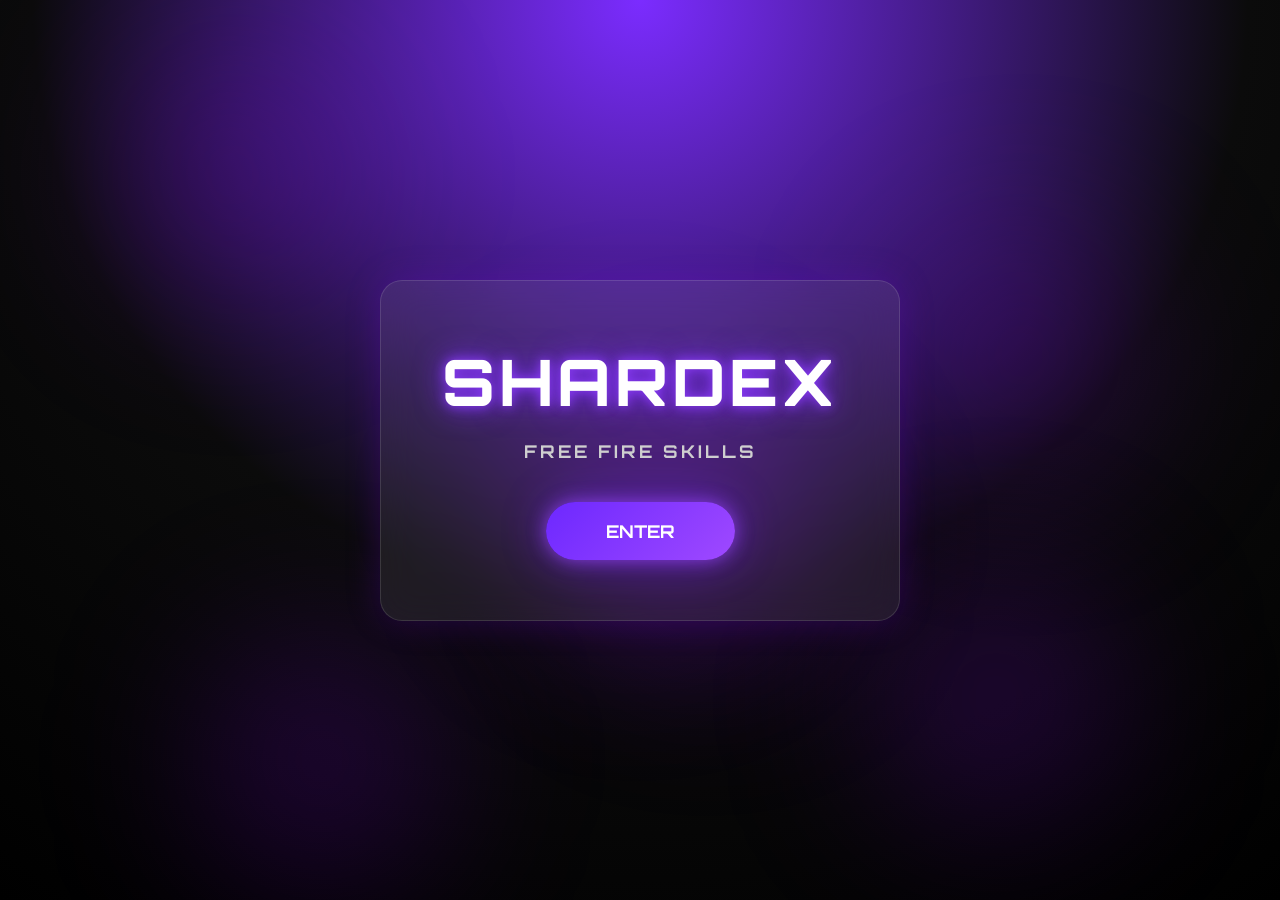
==== index.html @ 10f298be "Replace 'Dimitri' with 'Leon' in the list" ====
<!DOCTYPE html>
<html lang="en">
<head>
    <meta charset="UTF-8">
    <meta name="viewport" content="width=device-width, initial-scale=1.0">

    <title>Shardex FF Skills</title>

    <!-- Orbitron Font -->
    <link href="https://fonts.googleapis.com/css2?family=Orbitron:wght@400;600;700;800&display=swap" rel="stylesheet">

    <!-- CSS -->
    <link rel="stylesheet" href="style.css">
</head>

<body>

<!-- Animated Background -->
<div class="bg-animation">
    <span></span>
    <span></span>
    <span></span>
    <span></span>
    <span></span>
    <span></span>
</div>

<!-- ========================= -->
<!-- HOME PAGE -->
<!-- ========================= -->

<section id="home" class="page active">

    <div class="home-box glass">

        <h1 class="logo">
            SHARDEX
        </h1>

        <h2 class="subtitle">
            FREE FIRE SKILLS
        </h2>

        <button
            class="enter-btn glow-btn"
            onclick="showPage('roles')">

            ENTER

        </button>

    </div>

</section>

<!-- ========================= -->
<!-- ROLE PAGE -->
<!-- ========================= -->

<section id="roles" class="page">

    <button
        class="back-btn"
        onclick="showPage('home')">

        ← Back

    </button>

    <h2 class="page-title">

        SELECT YOUR ROLE

    </h2>

    <div class="role-grid">

        <!-- Rusher -->

        <div
            class="role-card glass"
            onclick="showPage('rusher')">

            <h3>RUSHER</h3>

        </div>

        <!-- Support -->

        <div
            class="role-card glass"
            onclick="showPage('support')">

            <h3>SUPPORT</h3>

        </div>

        <!-- Rifle -->

        <div
            class="role-card glass"
            onclick="showPage('rifle')">

            <h3>RIFLE</h3>

        </div>

        <!-- Sniper -->

        <div
            class="role-card glass"
            onclick="showPage('sniper')">

            <h3>SNIPER</h3>

        </div>

    </div>

</section>

<!-- ========================= -->
<!-- RUSHER PAGE -->
<!-- ========================= -->

<section id="rusher" class="page">

    <button
        class="back-btn"
        onclick="showPage('roles')">

        ← Back

    </button>

    <h2 class="page-title">

        RUSHER

    </h2>

    <div class="skills-wrapper">

        <div class="skill-card glass">

            <h3>Battle Royale</h3>

            <ul>

                <li>Tatsuya (Active)</li>

                <li>Jota</li>

                <li>Miguel</li>

                <li>D-Bee</li>

            </ul>

        </div>

        <div class="skill-card glass">

            <h3>Clash Squad</h3>

            <ul>

                <li>Oscar (Active)</li>

                <li>Jota</li>

                <li>Leon</li>

                <li>Hayato</li>

            </ul>

        </div>

    </div>

</section>
    <!-- ========================= -->
<!-- SUPPORT PAGE -->
<!-- ========================= -->

<section id="support" class="page">

    <button class="back-btn" onclick="showPage('roles')">
        ← Back
    </button>

    <h2 class="page-title">
        SUPPORT
    </h2>

    <div class="skills-wrapper">

        <div class="skill-card glass">

            <h3>Battle Royale</h3>

            <ul>
                <li>Alok (Active)</li>
                <li>Kapella</li>
                <li>Olivia</li>
                <li>Leon</li>
            </ul>

        </div>

        <div class="skill-card glass">

            <h3>Clash Squad</h3>

            <ul>
                <li>Dimitri (Active)</li>
                <li>Kapella</li>
                <li>Leon</li>
                <li>Olivia</li>
            </ul>

        </div>

    </div>

</section>

<!-- ========================= -->
<!-- RIFLE PAGE -->
<!-- ========================= -->

<section id="rifle" class="page">

    <button class="back-btn" onclick="showPage('roles')">
        ← Back
    </button>

    <h2 class="page-title">
        RIFLE
    </h2>

    <div class="skills-wrapper">

        <div class="skill-card glass">

            <h3>Battle Royale</h3>

            <ul>
                <li>Skyler (Active)</li>
                <li>Laura</li>
                <li>Moco</li>
                <li>D-Bee</li>
            </ul>

        </div>

        <div class="skill-card glass">

            <h3>Clash Squad</h3>

            <ul>
                <li>Skyler (Active)</li>
                <li>Laura</li>
                <li>Hayato</li>
                <li>Moco</li>
            </ul>

        </div>

    </div>

</section>

<!-- ========================= -->
<!-- SNIPER PAGE -->
<!-- ========================= -->

<section id="sniper" class="page">

    <button class="back-btn" onclick="showPage('roles')">
        ← Back
    </button>

    <h2 class="page-title">
        SNIPER
    </h2>

    <div class="skills-wrapper">

        <div class="skill-card glass">

            <h3>Battle Royale</h3>

            <ul>
                <li>Iris (Active)</li>
                <li>Laura</li>
                <li>Rafael</li>
                <li>Moco</li>
            </ul>

        </div>

        <div class="skill-card glass">

            <h3>Clash Squad</h3>

            <ul>
                <li>Iris (Active)</li>
                <li>Laura</li>
                <li>Rafael</li>
                <li>Moco</li>
            </ul>

        </div>

    </div>

</section>

<!-- JavaScript -->
<script src="script.js"></script>

</body>
</html>
---- style.css ----
/* ===========================
   SHARDEX FF SKILLS
   PREMIUM GAMING UI
=========================== */

*{
    margin:0;
    padding:0;
    box-sizing:border-box;
    font-family:'Orbitron',sans-serif;
}

html{
    scroll-behavior:smooth;
}

body{
    background:#050505;
    color:#fff;
    overflow-x:hidden;
    min-height:100vh;
    position:relative;
}

/* ===========================
   ANIMATED BACKGROUND
=========================== */

.bg-animation{
    position:fixed;
    inset:0;
    overflow:hidden;
    z-index:-2;
    background:
    radial-gradient(circle at top,#7b2cff 0%,#0b0b0b 55%,#000 100%);
}

.bg-animation span{
    position:absolute;
    width:260px;
    height:260px;
    border-radius:50%;
    background:rgba(140,0,255,.18);
    filter:blur(80px);
    animation:floatGlow 16s linear infinite;
}

.bg-animation span:nth-child(1){
    top:5%;
    left:8%;
}

.bg-animation span:nth-child(2){
    top:70%;
    left:15%;
    animation-duration:20s;
}

.bg-animation span:nth-child(3){
    top:25%;
    right:10%;
}

.bg-animation span:nth-child(4){
    bottom:8%;
    right:12%;
    animation-duration:18s;
}

.bg-animation span:nth-child(5){
    top:45%;
    left:45%;
}

.bg-animation span:nth-child(6){
    bottom:30%;
    right:40%;
    animation-duration:22s;
}

@keyframes floatGlow{

    0%{
        transform:translateY(0) scale(1);
    }

    50%{
        transform:translateY(-45px) scale(1.15);
    }

    100%{
        transform:translateY(0) scale(1);
    }

}

/* ===========================
   PAGE
=========================== */

.page{
    display:none;
    min-height:100vh;
    padding:40px 20px;
    justify-content:center;
    align-items:center;
    flex-direction:column;
    animation:fade .5s ease;
}

.page.active{
    display:flex;
}

@keyframes fade{

    from{
        opacity:0;
        transform:translateY(25px);
    }

    to{
        opacity:1;
        transform:translateY(0);
    }

}

/* ===========================
   GLASS EFFECT
=========================== */

.glass{

    background:rgba(255,255,255,.08);

    backdrop-filter:blur(18px);

    -webkit-backdrop-filter:blur(18px);

    border:1px solid rgba(255,255,255,.12);

    border-radius:22px;

    box-shadow:
    0 0 35px rgba(130,0,255,.22);

}

/* ===========================
   HOME
=========================== */

.home-box{

    width:100%;
    max-width:520px;

    padding:60px 30px;

    text-align:center;

}

.logo{

    font-size:4rem;

    font-weight:800;

    color:#fff;

    text-shadow:
    0 0 12px #8f3dff,
    0 0 30px #7b2cff;

    letter-spacing:4px;

}

.subtitle{

    margin-top:18px;

    color:#cfcfcf;

    font-size:1.1rem;

    letter-spacing:3px;

}
/* ===========================
   BUTTONS
=========================== */

.glow-btn,
.back-btn{
    cursor:pointer;
    border:none;
    outline:none;
    transition:.35s ease;
}

.glow-btn{
    margin-top:40px;
    padding:18px 60px;
    font-size:1.1rem;
    font-weight:700;
    color:#fff;
    border-radius:50px;
    background:linear-gradient(135deg,#6d28ff,#9f49ff);
    box-shadow:
        0 0 18px rgba(159,73,255,.7),
        0 0 45px rgba(109,40,255,.45);
}

.glow-btn:hover{
    transform:translateY(-4px) scale(1.05);
    box-shadow:
        0 0 28px rgba(159,73,255,.9),
        0 0 60px rgba(109,40,255,.6);
}

.back-btn{
    align-self:flex-start;
    margin-bottom:25px;
    padding:12px 24px;
    border-radius:30px;
    color:#fff;
    background:rgba(255,255,255,.08);
    border:1px solid rgba(159,73,255,.4);
    box-shadow:0 0 15px rgba(159,73,255,.3);
}

.back-btn:hover{
    background:#9f49ff;
    transform:translateY(-2px);
}

/* ===========================
   TITLES
=========================== */

.page-title{
    font-size:2rem;
    letter-spacing:2px;
    margin-bottom:35px;
    text-align:center;
    text-shadow:0 0 15px #9f49ff;
}

/* ===========================
   ROLE GRID
=========================== */

.role-grid{
    width:100%;
    max-width:1000px;
    display:grid;
    grid-template-columns:repeat(auto-fit,minmax(220px,1fr));
    gap:25px;
}

.role-card{
    padding:45px 20px;
    text-align:center;
    cursor:pointer;
    transition:.35s ease;
    border:1px solid rgba(159,73,255,.25);
}

.role-card h3{
    font-size:1.5rem;
    letter-spacing:2px;
}

.role-card:hover{
    transform:translateY(-8px) scale(1.03);
    border-color:#9f49ff;
    box-shadow:
        0 0 25px rgba(159,73,255,.45),
        inset 0 0 15px rgba(159,73,255,.15);
}

/* ===========================
   SKILL CARDS
=========================== */

.skills-wrapper{
    width:100%;
    max-width:1000px;
    display:grid;
    grid-template-columns:repeat(auto-fit,minmax(320px,1fr));
    gap:25px;
}

.skill-card{
    padding:30px;
    border:1px solid rgba(159,73,255,.25);
    transition:.35s ease;
}

.skill-card:hover{
    transform:translateY(-6px);
    border-color:#9f49ff;
    box-shadow:0 0 25px rgba(159,73,255,.45);
}

.skill-card h3{
    margin-bottom:18px;
    color:#b98cff;
    text-align:center;
    font-size:1.3rem;
}

.skill-card ul{
    list-style:none;
}

.skill-card li{
    padding:12px 0;
    border-bottom:1px solid rgba(255,255,255,.08);
    color:#eee;
    transition:.3s;
}

.skill-card li:last-child{
    border-bottom:none;
}

.skill-card li:hover{
    color:#b98cff;
    padding-left:10px;
}

/* ===========================
   RESPONSIVE
=========================== */

@media (max-width:768px){

    .logo{
        font-size:2.8rem;
    }

    .subtitle{
        font-size:.95rem;
    }

    .page-title{
        font-size:1.6rem;
    }

    .home-box{
        padding:40px 20px;
    }

    .glow-btn{
        width:100%;
        padding:16px;
    }

    .skills-wrapper{
        grid-template-columns:1fr;
    }

    .role-grid{
        grid-template-columns:1fr;
    }
}

@media (max-width:480px){

    .logo{
        font-size:2.2rem;
        letter-spacing:2px;
    }

    .subtitle{
        letter-spacing:1px;
    }

    .skill-card{
        padding:22px;
    }

    .role-card{
        padding:35px 15px;
    }

    .back-btn{
        padding:10px 18px;
        font-size:.9rem;
    }
}
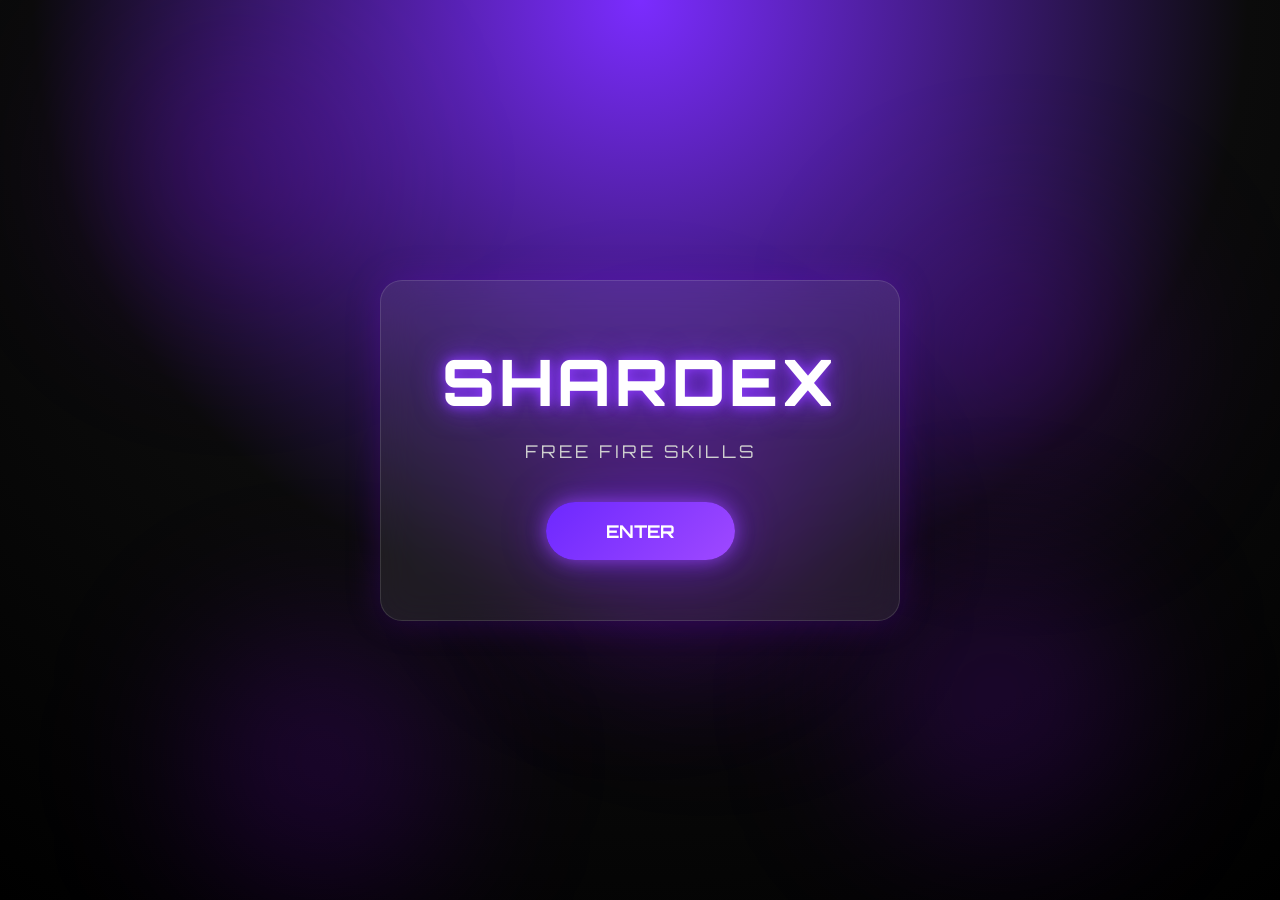
==== commit b51db514: "Refactor HTML structure and content" ====
--- a/index.html
+++ b/index.html
@@ -1,21 +1,17 @@
 <!DOCTYPE html>
 <html lang="en">
 <head>
-    <meta charset="UTF-8">
-    <meta name="viewport" content="width=device-width, initial-scale=1.0">
-
-    <title>Shardex FF Skills</title>
-
-    <!-- Orbitron Font -->
-    <link href="https://fonts.googleapis.com/css2?family=Orbitron:wght@400;600;700;800&display=swap" rel="stylesheet">
-
-    <!-- CSS -->
-    <link rel="stylesheet" href="style.css">
+<meta charset="UTF-8">
+<meta name="viewport" content="width=device-width, initial-scale=1.0">
+
+<title>Shardex FF Skills</title>
+
+<link href="https://fonts.googleapis.com/css2?family=Orbitron:wght@400;500;600;700;800&display=swap" rel="stylesheet">
+<link rel="stylesheet" href="style.css">
+
 </head>
-
 <body>
 
-<!-- Animated Background -->
 <div class="bg-animation">
     <span></span>
     <span></span>
@@ -25,25 +21,20 @@
     <span></span>
 </div>
 
-<!-- ========================= -->
-<!-- HOME PAGE -->
-<!-- ========================= -->
+<!-- HOME -->
 
 <section id="home" class="page active">
 
     <div class="home-box glass">
 
-        <h1 class="logo">
-            SHARDEX
-        </h1>
-
-        <h2 class="subtitle">
+        <h1 class="logo">SHARDEX</h1>
+
+        <p class="subtitle">
             FREE FIRE SKILLS
-        </h2>
-
-        <button
-            class="enter-btn glow-btn"
-            onclick="showPage('roles')">
+        </p>
+
+        <button class="glow-btn"
+        onclick="showPage('roles')">
 
             ENTER
 
@@ -53,135 +44,107 @@
 
 </section>
 
-<!-- ========================= -->
-<!-- ROLE PAGE -->
-<!-- ========================= -->
+<!-- ROLE SELECT -->
 
 <section id="roles" class="page">
 
-    <button
-        class="back-btn"
-        onclick="showPage('home')">
-
-        ← Back
-
-    </button>
-
-    <h2 class="page-title">
-
-        SELECT YOUR ROLE
-
-    </h2>
-
-    <div class="role-grid">
-
-        <!-- Rusher -->
-
-        <div
-            class="role-card glass"
-            onclick="showPage('rusher')">
-
-            <h3>RUSHER</h3>
-
-        </div>
-
-        <!-- Support -->
-
-        <div
-            class="role-card glass"
-            onclick="showPage('support')">
-
-            <h3>SUPPORT</h3>
-
-        </div>
-
-        <!-- Rifle -->
-
-        <div
-            class="role-card glass"
-            onclick="showPage('rifle')">
-
-            <h3>RIFLE</h3>
-
-        </div>
-
-        <!-- Sniper -->
-
-        <div
-            class="role-card glass"
-            onclick="showPage('sniper')">
-
-            <h3>SNIPER</h3>
-
-        </div>
-
-    </div>
-
-</section>
-
-<!-- ========================= -->
-<!-- RUSHER PAGE -->
-<!-- ========================= -->
+<button class="back-btn"
+onclick="showPage('home')">
+
+← Back
+
+</button>
+
+<h2 class="page-title">
+SELECT YOUR ROLE
+</h2>
+
+<div class="role-grid">
+
+<div class="role-card glass"
+onclick="showPage('rusher')">
+
+<h3>RUSHER</h3>
+
+</div>
+
+<div class="role-card glass"
+onclick="showPage('support')">
+
+<h3>SUPPORT</h3>
+
+</div>
+
+<div class="role-card glass"
+onclick="showPage('rifle')">
+
+<h3>RIFLE</h3>
+
+</div>
+
+<div class="role-card glass"
+onclick="showPage('sniper')">
+
+<h3>SNIPER</h3>
+
+</div>
+
+</div>
+
+</section>
+
+<!-- RUSHER -->
 
 <section id="rusher" class="page">
 
-    <button
-        class="back-btn"
-        onclick="showPage('roles')">
-
-        ← Back
-
-    </button>
-
-    <h2 class="page-title">
-
-        RUSHER
-
-    </h2>
-
-    <div class="skills-wrapper">
-
-        <div class="skill-card glass">
-
-            <h3>Battle Royale</h3>
-
-            <ul>
-
-                <li>Tatsuya (Active)</li>
-
-                <li>Jota</li>
-
-                <li>Miguel</li>
-
-                <li>D-Bee</li>
-
-            </ul>
-
-        </div>
-
-        <div class="skill-card glass">
-
-            <h3>Clash Squad</h3>
-
-            <ul>
-
-                <li>Oscar (Active)</li>
-
-                <li>Jota</li>
-
-                <li>Leon</li>
-
-                <li>Hayato</li>
-
-            </ul>
-
-        </div>
-
-    </div>
+<button class="back-btn"
+onclick="showPage('roles')">
+
+← Back
+
+</button>
+
+<h2 class="page-title">
+RUSHER
+</h2>
+
+<div class="skills-wrapper">
+
+<div class="skill-card glass">
+
+<h3>Battle Royale</h3>
+
+<ul>
+
+<li>Tatsuya (Active)</li>
+<li>Jota</li>
+<li>Miguel</li>
+<li>D-Bee</li>
+
+</ul>
+
+</div>
+
+<div class="skill-card glass">
+
+<h3>Clash Squad</h3>
+
+<ul>
+
+<li>Oscar (Active)</li>
+<li>Jota</li>
+<li>Leon</li>
+<li>Hayato</li>
+
+</ul>
+
+</div>
+
+</div>
 
 </section>
     <!-- ========================= -->
-<!-- SUPPORT PAGE -->
+<!-- SUPPORT -->
 <!-- ========================= -->
 
 <section id="support" class="page">
@@ -203,8 +166,8 @@
             <ul>
                 <li>Alok (Active)</li>
                 <li>Kapella</li>
-                <li>Olivia</li>
                 <li>Leon</li>
+                <li>Dimitri</li>
             </ul>
 
         </div>
@@ -227,7 +190,7 @@
 </section>
 
 <!-- ========================= -->
-<!-- RIFLE PAGE -->
+<!-- RIFLE -->
 <!-- ========================= -->
 
 <section id="rifle" class="page">
@@ -273,7 +236,7 @@
 </section>
 
 <!-- ========================= -->
-<!-- SNIPER PAGE -->
+<!-- SNIPER -->
 <!-- ========================= -->
 
 <section id="sniper" class="page">
@@ -318,7 +281,6 @@
 
 </section>
 
-<!-- JavaScript -->
 <script src="script.js"></script>
 
 </body>
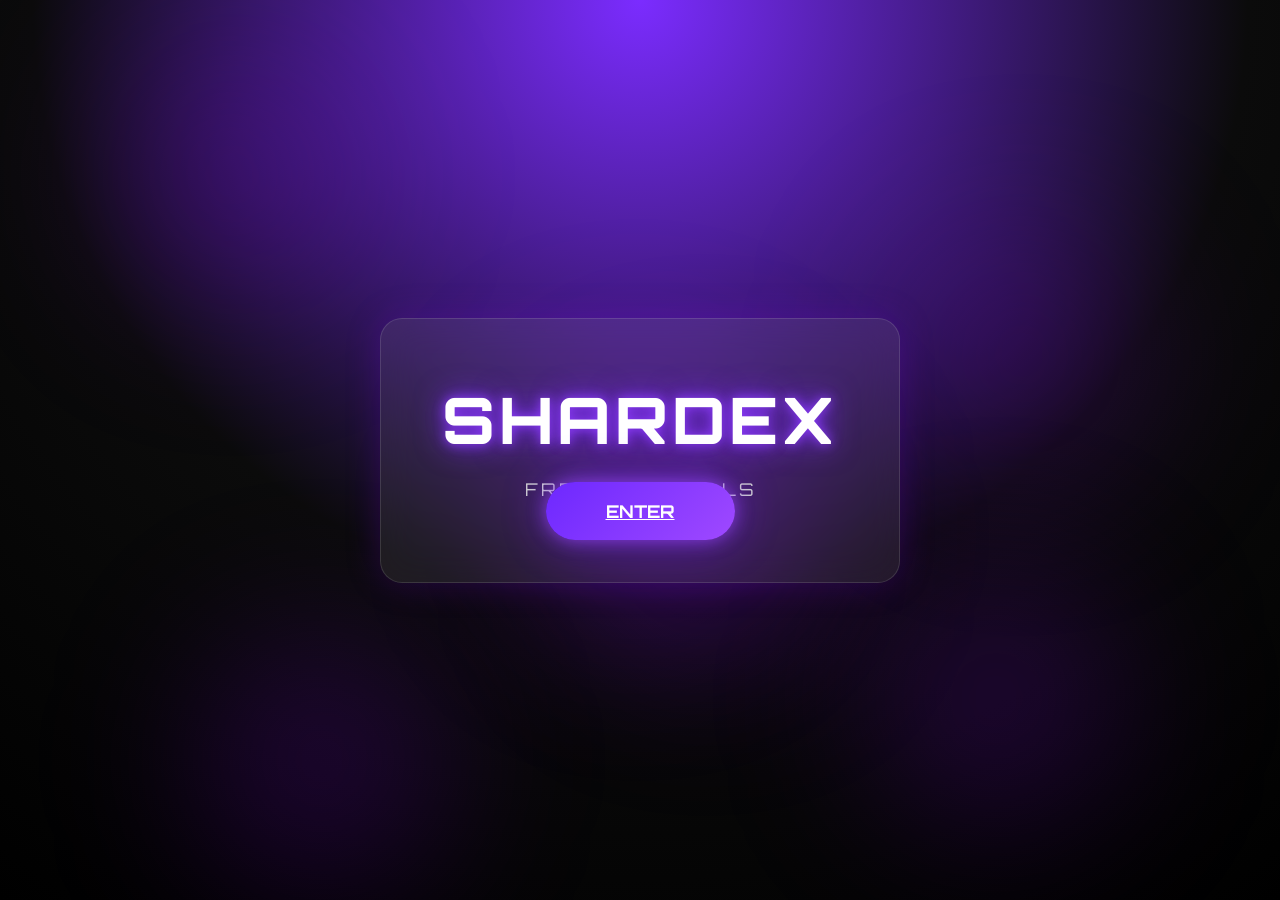
==== commit d70d37f7: "Replace button with anchor link for navigation" ====
--- a/index.html
+++ b/index.html
@@ -1,287 +1,147 @@
-<!DOCTYPE html>
-<html lang="en">
-<head>
-<meta charset="UTF-8">
-<meta name="viewport" content="width=device-width, initial-scale=1.0">
+<!DOCTYPE html>  
+<html lang="en">  
+<head>  
+    <meta charset="UTF-8">  
+    <meta name="viewport" content="width=device-width, initial-scale=1.0">  
+    <title>Shardex FF Skills</title>  
+    <link href="https://fonts.googleapis.com/css2?family=Orbitron:wght@400;500;600;700;800&display=swap" rel="stylesheet">  
+    <link rel="stylesheet" href="style.css">  
+</head>  
+<body>  
+    <div class="bg-animation">  
+        <span></span><span></span><span></span><span></span><span></span><span></span>  
+    </div>  
 
-<title>Shardex FF Skills</title>
+    <section id="home" class="page active">  
+        <div class="home-box glass">  
+            <h1 class="logo">SHARDEX</h1>  
+            <p class="subtitle">FREE FIRE SKILLS</p>  
+            <a href="#main-menu" class="glow-btn" onclick="showPage('main-menu'); return false;">ENTER</a>  
+        </div>
+    </section>  
 
-<link href="https://fonts.googleapis.com/css2?family=Orbitron:wght@400;500;600;700;800&display=swap" rel="stylesheet">
-<link rel="stylesheet" href="style.css">
+    <section id="main-menu" class="page">
+        <button class="back-btn" onclick="showPage('home')">← Back</button>
+        <h2 class="page-title">MAIN MENU</h2>
+        <div class="role-grid">
+            <div class="role-card glass" onclick="showPage('roles')">
+                <h3>VIEW SKILLS</h3>
+                <p style="color: #cfcfcf; margin-top: 10px; font-size: 0.9rem;">Check default role builds</p>
+            </div>
+            <div class="role-card glass" onclick="showPage('generator')">
+                <h3>GENERATOR</h3>
+                <p style="color: #cfcfcf; margin-top: 10px; font-size: 0.9rem;">Create & Test your own combo</p>
+            </div>
+        </div>
+    </section>
 
-</head>
-<body>
+    <section id="roles" class="page">  
+        <button class="back-btn" onclick="showPage('main-menu')">← Back</button>  
+        <h2 class="page-title">SELECT YOUR ROLE</h2>  
+        <div class="role-grid">  
+            <div class="role-card glass" onclick="showPage('rusher')"><h3>RUSHER</h3></div>  
+            <div class="role-card glass" onclick="showPage('support')"><h3>SUPPORT</h3></div>  
+            <div class="role-card glass" onclick="showPage('rifle')"><h3>RIFLE</h3></div>  
+            <div class="role-card glass" onclick="showPage('sniper')"><h3>SNIPER</h3></div>  
+        </div>  
+    </section>  
 
-<div class="bg-animation">
-    <span></span>
-    <span></span>
-    <span></span>
-    <span></span>
-    <span></span>
-    <span></span>
-</div>
+    <section id="generator" class="page">
+        <button class="back-btn" onclick="showPage('main-menu')">← Back</button>
+        <h2 class="page-title" id="gen-title">BUILD CREATOR</h2>
+        
+        <div id="selection-area" class="generator-box glass">
+            <p class="instruction">Choose <strong>1 Active</strong> and <strong>3 Passive</strong> skills</p>
+            
+            <h3 class="skill-type-title">ACTIVE SKILLS (Select 1)</h3>
+            <div class="char-grid" id="active-grid"></div>
 
-<!-- HOME -->
+            <h3 class="skill-type-title">PASSIVE SKILLS (Select 3) <span id="passive-count">(0/3)</span></h3>
+            <div class="char-grid" id="passive-grid"></div>
 
-<section id="home" class="page active">
-
-    <div class="home-box glass">
-
-        <h1 class="logo">SHARDEX</h1>
-
-        <p class="subtitle">
-            FREE FIRE SKILLS
-        </p>
-
-        <button class="glow-btn"
-        onclick="showPage('roles')">
-
-            ENTER
-
-        </button>
-
-    </div>
-
-</section>
-
-<!-- ROLE SELECT -->
-
-<section id="roles" class="page">
-
-<button class="back-btn"
-onclick="showPage('home')">
-
-← Back
-
-</button>
-
-<h2 class="page-title">
-SELECT YOUR ROLE
-</h2>
-
-<div class="role-grid">
-
-<div class="role-card glass"
-onclick="showPage('rusher')">
-
-<h3>RUSHER</h3>
-
-</div>
-
-<div class="role-card glass"
-onclick="showPage('support')">
-
-<h3>SUPPORT</h3>
-
-</div>
-
-<div class="role-card glass"
-onclick="showPage('rifle')">
-
-<h3>RIFLE</h3>
-
-</div>
-
-<div class="role-card glass"
-onclick="showPage('sniper')">
-
-<h3>SNIPER</h3>
-
-</div>
-
-</div>
-
-</section>
-
-<!-- RUSHER -->
-
-<section id="rusher" class="page">
-
-<button class="back-btn"
-onclick="showPage('roles')">
-
-← Back
-
-</button>
-
-<h2 class="page-title">
-RUSHER
-</h2>
-
-<div class="skills-wrapper">
-
-<div class="skill-card glass">
-
-<h3>Battle Royale</h3>
-
-<ul>
-
-<li>Tatsuya (Active)</li>
-<li>Jota</li>
-<li>Miguel</li>
-<li>D-Bee</li>
-
-</ul>
-
-</div>
-
-<div class="skill-card glass">
-
-<h3>Clash Squad</h3>
-
-<ul>
-
-<li>Oscar (Active)</li>
-<li>Jota</li>
-<li>Leon</li>
-<li>Hayato</li>
-
-</ul>
-
-</div>
-
-</div>
-
-</section>
-    <!-- ========================= -->
-<!-- SUPPORT -->
-<!-- ========================= -->
-
-<section id="support" class="page">
-
-    <button class="back-btn" onclick="showPage('roles')">
-        ← Back
-    </button>
-
-    <h2 class="page-title">
-        SUPPORT
-    </h2>
-
-    <div class="skills-wrapper">
-
-        <div class="skill-card glass">
-
-            <h3>Battle Royale</h3>
-
-            <ul>
-                <li>Alok (Active)</li>
-                <li>Kapella</li>
-                <li>Leon</li>
-                <li>Dimitri</li>
-            </ul>
-
+            <button class="glow-btn" id="generate-btn" style="display:none;" onclick="startGeneration()">GENERATE BUILD</button>
         </div>
 
-        <div class="skill-card glass">
-
-            <h3>Clash Squad</h3>
-
-            <ul>
-                <li>Dimitri (Active)</li>
-                <li>Kapella</li>
-                <li>Leon</li>
-                <li>Olivia</li>
-            </ul>
-
+        <div id="loading-area" style="display:none; text-align:center;">
+            <div class="loader">
+                <svg viewBox="0 0 100 100">
+                    <circle cx="50" cy="50" r="45" class="bg-circle"></circle>
+                    <circle cx="50" cy="50" r="45" class="progress-circle" id="loading-circle"></circle>
+                </svg>
+                <div class="percentage" id="loading-text">0%</div>
+            </div>
+            <h3 style="margin-top: 20px; color: #b98cff;">Analyzing Combination...</h3>
         </div>
 
-    </div>
+        <div id="result-area" class="glass" style="display:none; padding: 30px; text-align: center; max-width: 600px; width: 100%;">
+            <h2 id="result-role" style="color: #fff; text-shadow: 0 0 15px #9f49ff; margin-bottom: 20px;"></h2>
+            <div id="selected-skills-display" style="display: flex; gap: 10px; justify-content: center; flex-wrap: wrap; margin-bottom: 25px;"></div>
+            <div id="ai-suggestion" style="background: rgba(159,73,255,.1); padding: 15px; border-radius: 10px; border: 1px solid rgba(159,73,255,.3);"></div>
+            <button class="glow-btn" onclick="resetGenerator()" style="margin-top: 25px;">CREATE ANOTHER</button>
+        </div>
+    </section>
 
-</section>
+    <section id="rusher" class="page">  
+        <button class="back-btn" onclick="showPage('roles')">← Back</button>  
+        <h2 class="page-title">RUSHER</h2>  
+        <div class="skills-wrapper">  
+            <div class="skill-card glass">  
+                <h3>Battle Royale</h3>  
+                <ul><li>Tatsuya (Active)</li><li>Jota</li><li>Miguel</li><li>D-Bee</li></ul>  
+            </div>  
+            <div class="skill-card glass">  
+                <h3>Clash Squad</h3>  
+                <ul><li>Oscar (Active)</li><li>Jota</li><li>Leon</li><li>Hayato</li></ul>  
+            </div>  
+        </div>  
+    </section>  
 
-<!-- ========================= -->
-<!-- RIFLE -->
-<!-- ========================= -->
+    <section id="support" class="page">  
+        <button class="back-btn" onclick="showPage('roles')">← Back</button>  
+        <h2 class="page-title">SUPPORT</h2>  
+        <div class="skills-wrapper">  
+            <div class="skill-card glass">  
+                <h3>Battle Royale</h3>  
+                <ul><li>Alok (Active)</li><li>Kapella</li><li>Leon</li><li>Jota</li></ul>  
+            </div>  
+            <div class="skill-card glass">  
+                <h3>Clash Squad</h3>  
+                <ul><li>Dimitri (Active)</li><li>Kapella</li><li>Leon</li><li>Olivia</li></ul>  
+            </div>  
+        </div>
+    </section>  
 
-<section id="rifle" class="page">
+    <section id="rifle" class="page">  
+        <button class="back-btn" onclick="showPage('roles')">← Back</button>  
+        <h2 class="page-title">RIFLE</h2>  
+        <div class="skills-wrapper">  
+            <div class="skill-card glass">  
+                <h3>Battle Royale</h3>  
+                <ul><li>Skyler (Active)</li><li>Laura</li><li>Moco</li><li>D-Bee</li></ul>  
+            </div>  
+            <div class="skill-card glass">  
+                <h3>Clash Squad</h3>  
+                <ul><li>Skyler (Active)</li><li>Laura</li><li>Hayato</li><li>Moco</li></ul>  
+            </div>  
+        </div>
+    </section>  
 
-    <button class="back-btn" onclick="showPage('roles')">
-        ← Back
-    </button>
+    <section id="sniper" class="page">  
+        <button class="back-btn" onclick="showPage('roles')">← Back</button>  
+        <h2 class="page-title">SNIPER</h2>  
+        <div class="skills-wrapper">  
+            <div class="skill-card glass">  
+                <h3>Battle Royale</h3>  
+                <ul><li>Iris (Active)</li><li>Laura</li><li>Rafael</li><li>Moco</li></ul>  
+            </div>  
+            <div class="skill-card glass">  
+                <h3>Clash Squad</h3>  
+                <ul><li>Iris (Active)</li><li>Laura</li><li>Rafael</li><li>Moco</li></ul>  
+            </div>  
+        </div>
+    </section>  
 
-    <h2 class="page-title">
-        RIFLE
-    </h2>
+    <script src="script.js"></script>  
+</body>  
+</html>
 
-    <div class="skills-wrapper">
-
-        <div class="skill-card glass">
-
-            <h3>Battle Royale</h3>
-
-            <ul>
-                <li>Skyler (Active)</li>
-                <li>Laura</li>
-                <li>Moco</li>
-                <li>D-Bee</li>
-            </ul>
-
-        </div>
-
-        <div class="skill-card glass">
-
-            <h3>Clash Squad</h3>
-
-            <ul>
-                <li>Skyler (Active)</li>
-                <li>Laura</li>
-                <li>Hayato</li>
-                <li>Moco</li>
-            </ul>
-
-        </div>
-
-    </div>
-
-</section>
-
-<!-- ========================= -->
-<!-- SNIPER -->
-<!-- ========================= -->
-
-<section id="sniper" class="page">
-
-    <button class="back-btn" onclick="showPage('roles')">
-        ← Back
-    </button>
-
-    <h2 class="page-title">
-        SNIPER
-    </h2>
-
-    <div class="skills-wrapper">
-
-        <div class="skill-card glass">
-
-            <h3>Battle Royale</h3>
-
-            <ul>
-                <li>Iris (Active)</li>
-                <li>Laura</li>
-                <li>Rafael</li>
-                <li>Moco</li>
-            </ul>
-
-        </div>
-
-        <div class="skill-card glass">
-
-            <h3>Clash Squad</h3>
-
-            <ul>
-                <li>Iris (Active)</li>
-                <li>Laura</li>
-                <li>Rafael</li>
-                <li>Moco</li>
-            </ul>
-
-        </div>
-
-    </div>
-
-</section>
-
-<script src="script.js"></script>
-
-</body>
-</html>
--- a/style.css
+++ b/style.css
@@ -1,8 +1,3 @@
-/* ===========================
-   SHARDEX FF SKILLS
-   PREMIUM GAMING UI
-=========================== */
-
 *{
     margin:0;
     padding:0;
@@ -22,17 +17,13 @@
     position:relative;
 }
 
-/* ===========================
-   ANIMATED BACKGROUND
-=========================== */
-
 .bg-animation{
     position:fixed;
     inset:0;
     overflow:hidden;
     z-index:-2;
-    background:
-    radial-gradient(circle at top,#7b2cff 0%,#0b0b0b 55%,#000 100%);
+    pointer-events:none;
+    background:radial-gradient(circle at top,#7b2cff 0%,#0b0b0b 55%,#000 100%);
 }
 
 .bg-animation span{
@@ -45,58 +36,18 @@
     animation:floatGlow 16s linear infinite;
 }
 
-.bg-animation span:nth-child(1){
-    top:5%;
-    left:8%;
-}
-
-.bg-animation span:nth-child(2){
-    top:70%;
-    left:15%;
-    animation-duration:20s;
-}
-
-.bg-animation span:nth-child(3){
-    top:25%;
-    right:10%;
-}
-
-.bg-animation span:nth-child(4){
-    bottom:8%;
-    right:12%;
-    animation-duration:18s;
-}
-
-.bg-animation span:nth-child(5){
-    top:45%;
-    left:45%;
-}
-
-.bg-animation span:nth-child(6){
-    bottom:30%;
-    right:40%;
-    animation-duration:22s;
-}
+.bg-animation span:nth-child(1){ top:5%; left:8%; }
+.bg-animation span:nth-child(2){ top:70%; left:15%; animation-duration:20s; }
+.bg-animation span:nth-child(3){ top:25%; right:10%; }
+.bg-animation span:nth-child(4){ bottom:8%; right:12%; animation-duration:18s; }
+.bg-animation span:nth-child(5){ top:45%; left:45%; }
+.bg-animation span:nth-child(6){ bottom:30%; right:40%; animation-duration:22s; }
 
 @keyframes floatGlow{
-
-    0%{
-        transform:translateY(0) scale(1);
-    }
-
-    50%{
-        transform:translateY(-45px) scale(1.15);
-    }
-
-    100%{
-        transform:translateY(0) scale(1);
-    }
-
-}
-
-/* ===========================
-   PAGE
-=========================== */
+    0%{ transform:translateY(0) scale(1); }  
+    50%{ transform:translateY(-45px) scale(1.15); }  
+    100%{ transform:translateY(0) scale(1); }
+}
 
 .page{
     display:none;
@@ -106,6 +57,8 @@
     align-items:center;
     flex-direction:column;
     animation:fade .5s ease;
+    position:relative;
+    z-index:1;
 }
 
 .page.active{
@@ -113,88 +66,42 @@
 }
 
 @keyframes fade{
-
-    from{
-        opacity:0;
-        transform:translateY(25px);
-    }
-
-    to{
-        opacity:1;
-        transform:translateY(0);
-    }
-
-}
-
-/* ===========================
-   GLASS EFFECT
-=========================== */
+    from{ opacity:0; transform:translateY(25px); }  
+    to{ opacity:1; transform:translateY(0); }
+}
 
 .glass{
-
-    background:rgba(255,255,255,.08);
-
-    backdrop-filter:blur(18px);
-
-    -webkit-backdrop-filter:blur(18px);
-
-    border:1px solid rgba(255,255,255,.12);
-
-    border-radius:22px;
-
-    box-shadow:
-    0 0 35px rgba(130,0,255,.22);
-
-}
-
-/* ===========================
-   HOME
-=========================== */
+    background:rgba(255,255,255,.08);  
+    backdrop-filter:blur(18px);  
+    -webkit-backdrop-filter:blur(18px);  
+    border:1px solid rgba(255,255,255,.12);  
+    border-radius:22px;  
+    box-shadow:0 0 35px rgba(130,0,255,.22);
+}
 
 .home-box{
-
-    width:100%;
-    max-width:520px;
-
-    padding:60px 30px;
-
+    width:100%;  
+    max-width:520px;  
+    padding:60px 30px;  
     text-align:center;
-
 }
 
 .logo{
-
-    font-size:4rem;
-
-    font-weight:800;
-
-    color:#fff;
-
-    text-shadow:
-    0 0 12px #8f3dff,
-    0 0 30px #7b2cff;
-
+    font-size:4rem;  
+    font-weight:800;  
+    color:#fff;  
+    text-shadow:0 0 12px #8f3dff, 0 0 30px #7b2cff;  
     letter-spacing:4px;
-
 }
 
 .subtitle{
-
-    margin-top:18px;
-
-    color:#cfcfcf;
-
-    font-size:1.1rem;
-
+    margin-top:18px;  
+    color:#cfcfcf;  
+    font-size:1.1rem;  
     letter-spacing:3px;
-
-}
-/* ===========================
-   BUTTONS
-=========================== */
-
-.glow-btn,
-.back-btn{
+}
+
+.glow-btn, .back-btn{
     cursor:pointer;
     border:none;
     outline:none;
@@ -209,16 +116,12 @@
     color:#fff;
     border-radius:50px;
     background:linear-gradient(135deg,#6d28ff,#9f49ff);
-    box-shadow:
-        0 0 18px rgba(159,73,255,.7),
-        0 0 45px rgba(109,40,255,.45);
+    box-shadow:0 0 18px rgba(159,73,255,.7), 0 0 45px rgba(109,40,255,.45);
 }
 
 .glow-btn:hover{
     transform:translateY(-4px) scale(1.05);
-    box-shadow:
-        0 0 28px rgba(159,73,255,.9),
-        0 0 60px rgba(109,40,255,.6);
+    box-shadow:0 0 28px rgba(159,73,255,.9), 0 0 60px rgba(109,40,255,.6);
 }
 
 .back-btn{
@@ -237,10 +140,6 @@
     transform:translateY(-2px);
 }
 
-/* ===========================
-   TITLES
-=========================== */
-
 .page-title{
     font-size:2rem;
     letter-spacing:2px;
@@ -249,10 +148,6 @@
     text-shadow:0 0 15px #9f49ff;
 }
 
-/* ===========================
-   ROLE GRID
-=========================== */
-
 .role-grid{
     width:100%;
     max-width:1000px;
@@ -277,14 +172,8 @@
 .role-card:hover{
     transform:translateY(-8px) scale(1.03);
     border-color:#9f49ff;
-    box-shadow:
-        0 0 25px rgba(159,73,255,.45),
-        inset 0 0 15px rgba(159,73,255,.15);
-}
-
-/* ===========================
-   SKILL CARDS
-=========================== */
+    box-shadow:0 0 25px rgba(159,73,255,.45), inset 0 0 15px rgba(159,73,255,.15);
+}
 
 .skills-wrapper{
     width:100%;
@@ -313,83 +202,128 @@
     font-size:1.3rem;
 }
 
-.skill-card ul{
-    list-style:none;
-}
-
-.skill-card li{
-    padding:12px 0;
-    border-bottom:1px solid rgba(255,255,255,.08);
-    color:#eee;
-    transition:.3s;
-}
-
-.skill-card li:last-child{
-    border-bottom:none;
-}
-
-.skill-card li:hover{
-    color:#b98cff;
-    padding-left:10px;
-}
-
-/* ===========================
-   RESPONSIVE
-=========================== */
+.skill-card ul{ list-style:none; }
+.skill-card li{ padding:12px 0; border-bottom:1px solid rgba(255,255,255,.08); color:#eee; transition:.3s; }
+.skill-card li:last-child{ border-bottom:none; }
+.skill-card li:hover{ color:#b98cff; padding-left:10px; }
+
+.generator-box {
+    width: 100%;
+    max-width: 800px;
+    padding: 30px;
+    text-align: center;
+}
+
+.instruction {
+    color: #cfcfcf;
+    margin-bottom: 25px;
+    font-size: 1.1rem;
+}
+
+.skill-type-title {
+    color: #b98cff;
+    text-align: left;
+    margin-bottom: 15px;
+    margin-top: 25px;
+    font-size: 1.2rem;
+    border-bottom: 1px solid rgba(159,73,255,.3);
+    padding-bottom: 5px;
+}
+
+.char-grid {
+    display: flex;
+    flex-wrap: wrap;
+    gap: 12px;
+    justify-content: flex-start;
+}
+
+.char-chip {
+    background: rgba(255,255,255,.05);
+    border: 1px solid rgba(255,255,255,.1);
+    padding: 10px 20px;
+    border-radius: 30px;
+    cursor: pointer;
+    transition: 0.3s;
+    user-select: none;
+}
+
+.char-chip:hover {
+    background: rgba(159,73,255,.2);
+}
+
+.char-chip.selected {
+    background: #9f49ff;
+    border-color: #fff;
+    box-shadow: 0 0 15px rgba(159,73,255,.6);
+    font-weight: bold;
+}
+
+.char-chip.disabled {
+    opacity: 0.4;
+    cursor: not-allowed;
+}
+
+.loader {
+    position: relative;
+    width: 150px;
+    height: 150px;
+    margin: 0 auto;
+}
+
+.loader svg {
+    width: 100%;
+    height: 100%;
+    transform: rotate(-90deg);
+}
+
+.bg-circle {
+    fill: none;
+    stroke: rgba(255,255,255,0.1);
+    stroke-width: 8;
+}
+
+.progress-circle {
+    fill: none;
+    stroke: #9f49ff;
+    stroke-width: 8;
+    stroke-dasharray: 283; 
+    stroke-dashoffset: 283;
+    transition: stroke-dashoffset 0.1s linear;
+}
+
+.percentage {
+    position: absolute;
+    top: 50%;
+    left: 50%;
+    transform: translate(-50%, -50%);
+    font-size: 1.5rem;
+    font-weight: bold;
+    color: #fff;
+    text-shadow: 0 0 10px #9f49ff;
+}
+
+.result-skill {
+    background: #111;
+    border: 1px solid #9f49ff;
+    padding: 8px 15px;
+    border-radius: 8px;
+    font-size: 0.9rem;
+}
 
 @media (max-width:768px){
-
-    .logo{
-        font-size:2.8rem;
-    }
-
-    .subtitle{
-        font-size:.95rem;
-    }
-
-    .page-title{
-        font-size:1.6rem;
-    }
-
-    .home-box{
-        padding:40px 20px;
-    }
-
-    .glow-btn{
-        width:100%;
-        padding:16px;
-    }
-
-    .skills-wrapper{
-        grid-template-columns:1fr;
-    }
-
-    .role-grid{
-        grid-template-columns:1fr;
-    }
+    .logo{ font-size:2.8rem; }  
+    .subtitle{ font-size:.95rem; }  
+    .page-title{ font-size:1.6rem; }  
+    .home-box{ padding:40px 20px; }  
+    .glow-btn{ width:100%; padding:16px; }  
+    .skills-wrapper, .role-grid{ grid-template-columns:1fr; }
 }
 
 @media (max-width:480px){
-
-    .logo{
-        font-size:2.2rem;
-        letter-spacing:2px;
-    }
-
-    .subtitle{
-        letter-spacing:1px;
-    }
-
-    .skill-card{
-        padding:22px;
-    }
-
-    .role-card{
-        padding:35px 15px;
-    }
-
-    .back-btn{
-        padding:10px 18px;
-        font-size:.9rem;
-    }
-}
+    .logo{ font-size:2.2rem; letter-spacing:2px; }  
+    .subtitle{ letter-spacing:1px; }  
+    .skill-card{ padding:22px; }  
+    .role-card{ padding:35px 15px; }  
+    .back-btn{ padding:10px 18px; font-size:.9rem; }
+}
+
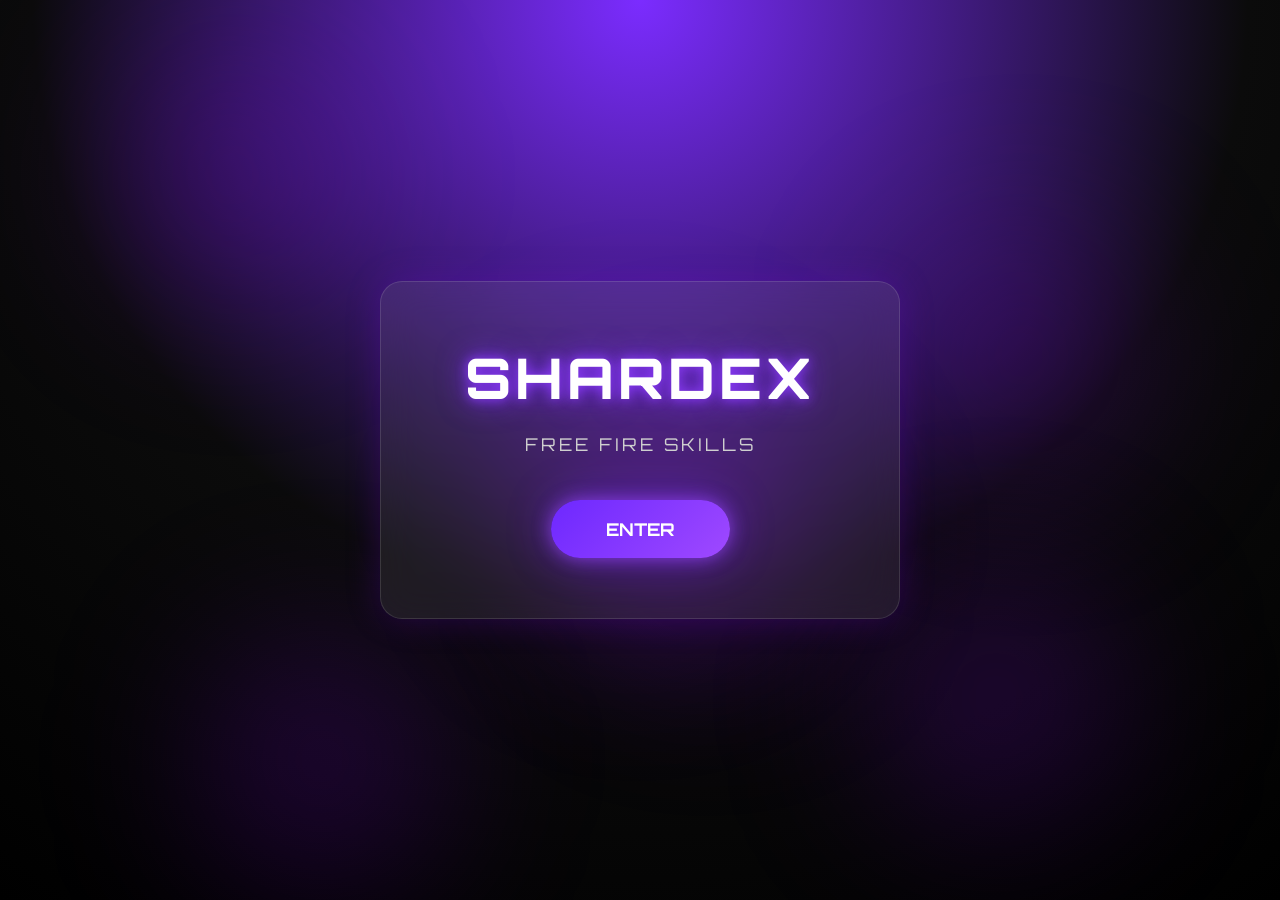
==== commit 169997b7: "Remove empty line before closing body tag" ====
--- a/index.html
+++ b/index.html
@@ -144,4 +144,3 @@
     <script src="script.js"></script>  
 </body>  
 </html>
-
--- a/style.css
+++ b/style.css
@@ -87,7 +87,7 @@
 }
 
 .logo{
-    font-size:4rem;  
+    font-size:3.5rem;  
     font-weight:800;  
     color:#fff;  
     text-shadow:0 0 12px #8f3dff, 0 0 30px #7b2cff;  
@@ -95,10 +95,11 @@
 }
 
 .subtitle{
-    margin-top:18px;  
+    margin-top:20px;  
     color:#cfcfcf;  
     font-size:1.1rem;  
     letter-spacing:3px;
+    margin-bottom:20px;
 }
 
 .glow-btn, .back-btn{
@@ -106,11 +107,13 @@
     border:none;
     outline:none;
     transition:.35s ease;
+    text-decoration:none;
+    display:inline-block;
 }
 
 .glow-btn{
-    margin-top:40px;
-    padding:18px 60px;
+    margin-top:25px;
+    padding:18px 55px;
     font-size:1.1rem;
     font-weight:700;
     color:#fff;
